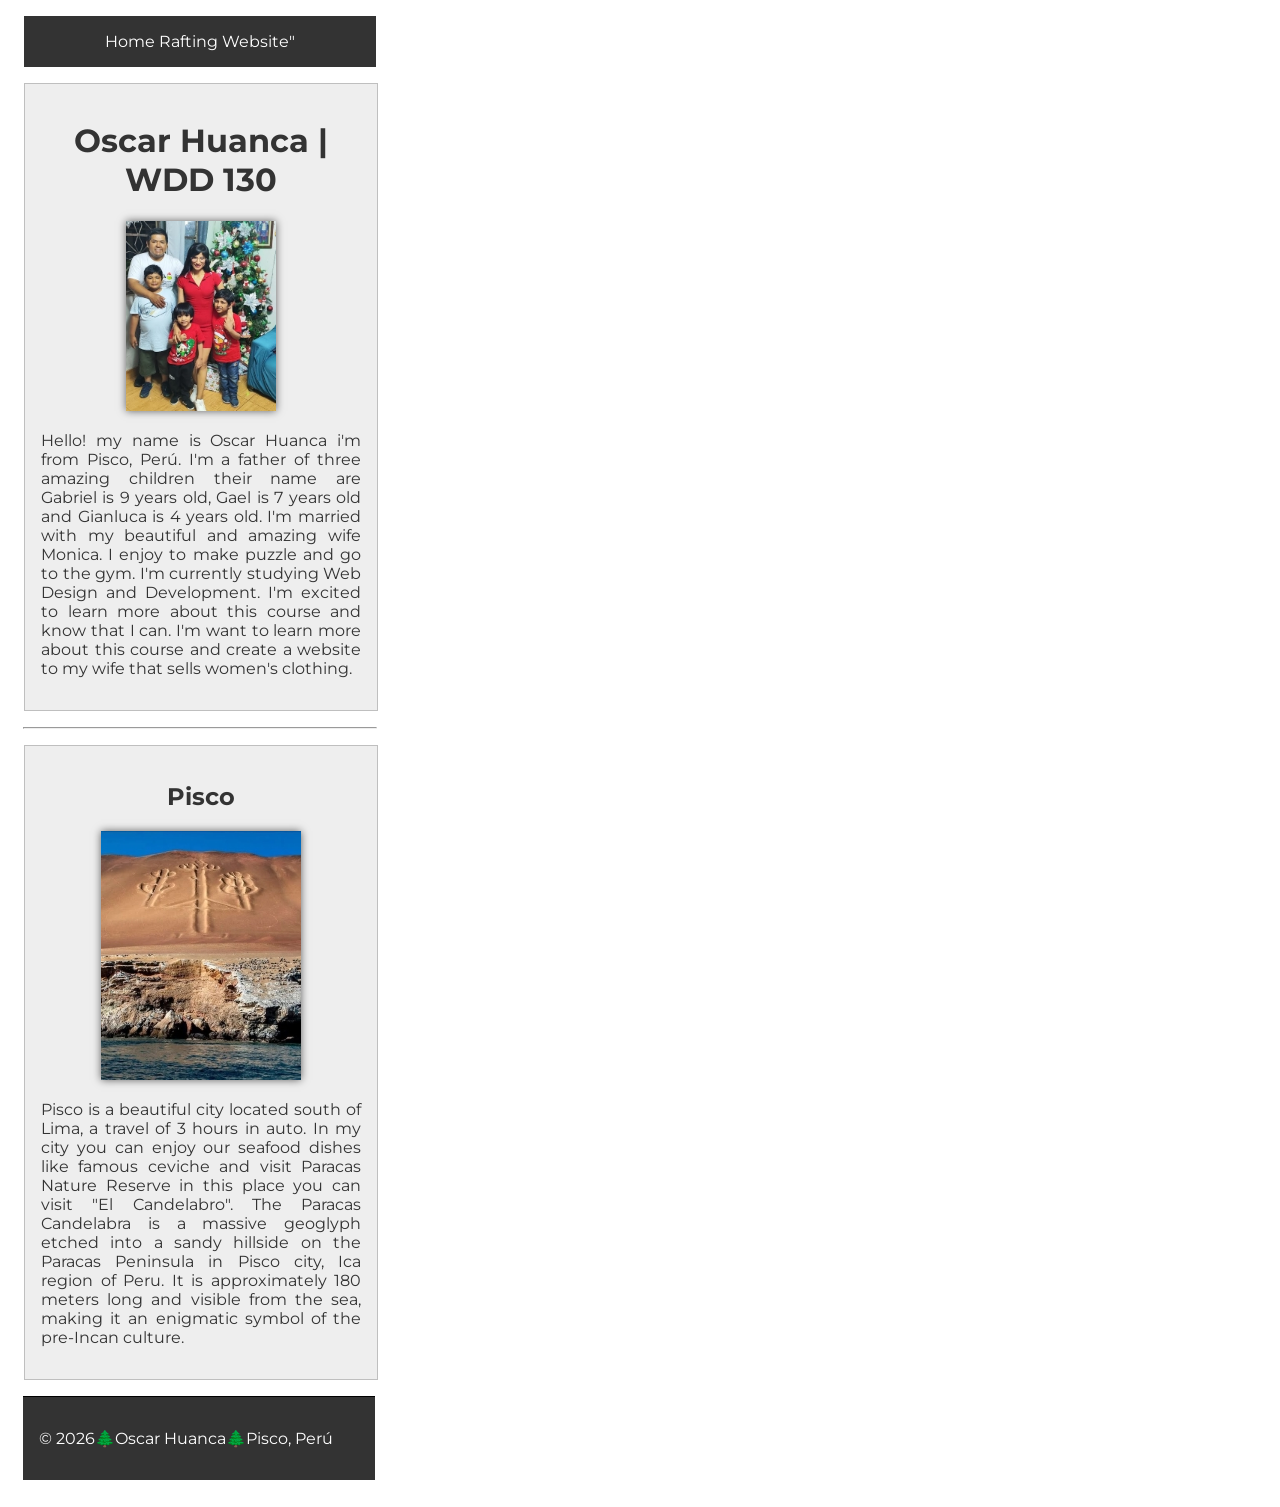
==== index.html @ 2349afa8 "modified:   index.html" ====
<!DOCTYPE html>
<html lang="en">

<head>
    <meta charset="UTF-8">
    <meta name="viewport" content="width=device-width, initial-scale=1.0">
    <meta name="description" content="Oscar Huanca, WDD130, My first Blog">
    <meta name="author" content="Oscar Huanca">
    <title>Oscar Huanca | WDD 130</title>
    <link rel="preconnect" href="https://fonts.googleapis.com">
    <link rel="preconnect" href="https://fonts.gstatic.com" crossorigin>
    <link
      href="https://fonts.googleapis.com/css2?family=Montserrat:ital,wght@0,100..900;1,100..900&display=swap"
      rel="stylesheet">
    <link rel="stylesheet" href="styles/styles.css">
</head>

<body>
    <header>
        <nav>
            <a href="#">Home</a>
            <a href="wwr/">Rafting Website"</a>
        </nav>
    </header>
    <main>
        <h1>Oscar Huanca | WDD 130</h1>
        <img src="images/profile.jpg" alt="Hola soy Oscar Huanca y mi familia">
        <p>Hello! my name is Oscar Huanca i'm from Pisco, Perú. I'm a father of three amazing
            children their name are Gabriel is 9 years old, Gael is 7 years old and Gianluca is 4
            years old. I'm married with my beautiful and amazing wife Monica. I enjoy to make puzzle
            and go to the gym. I'm currently studying Web Design and Development. I'm excited to
            learn more about this course and know that I can. I'm want to learn more about this
            course and create a website to my wife that sells women's clothing.
        </p>
    </main>
    <hr>
    <aside>
        <h2>Pisco</h2>
        <img src="images/paracas-candelabro.jpg" alt="Candelabro de Pisco">
        <p>Pisco is a beautiful city located south of Lima, a travel of 3 hours in auto. In my city
            you can enjoy our seafood dishes like famous ceviche and visit Paracas Nature Reserve in
            this place you can visit "El Candelabro". The Paracas Candelabra is a massive geoglyph
            etched into a sandy hillside on the Paracas Peninsula in Pisco city, Ica region of Peru.
            It is
            approximately 180 meters long and visible from the sea, making it an enigmatic symbol of
            the pre-Incan culture.
        </p>
    </aside>
    <footer>
        <p>© 2026🌲Oscar Huanca🌲Pisco, Perú</p>
    </footer>
    <br>
</body>

</html>
---- styles/styles.css ----
html {
    font-family: "Montserrat", sans-serif;
    font-optical-sizing: auto;
    font-weight: weight;
    font-style: normal;
}

nav,
main,
aside {
    max-width: 840px;
}

nav {
    width: 20rem;
    margin: 1rem;
    background-color: #333;
    padding: 1rem;
    color: #eee;
    text-align: center;
    display: block;
}

header a {
    transition: color 0.3s ease;
    color: #ffffff;
    text-decoration: none;
}

header a:hover {
    color: cornflowerblue;
}

main,
aside {
    width: 20rem;
    margin: 1rem;
    border: 1px solid rgb(0 0 0 / 0.2);
    padding: 1rem;
    background-color: #eee;
    color: #333;
    text-align: center;
}

main img {
    width: 150px;
    height: auto;
    box-shadow: 0 0 0.5rem rgba(0 0 0 / .6);
}

aside img {
    width: 200px;
    height: auto;
    box-shadow: 0 0 0.5rem rgba(0 0 0 / .6);
}

hr {
    width: 22rem;
    margin-left: 15px;
}

p {
    padding: 0;
    text-align: justify;
}

footer {
    width: 20rem;
    margin-top: 15px;
    margin-left: 15px;
    border-top: 1px solid #000;
    text-align: center;
    background-color: #333;
    padding: 1rem;
    color: #ffffff;
}
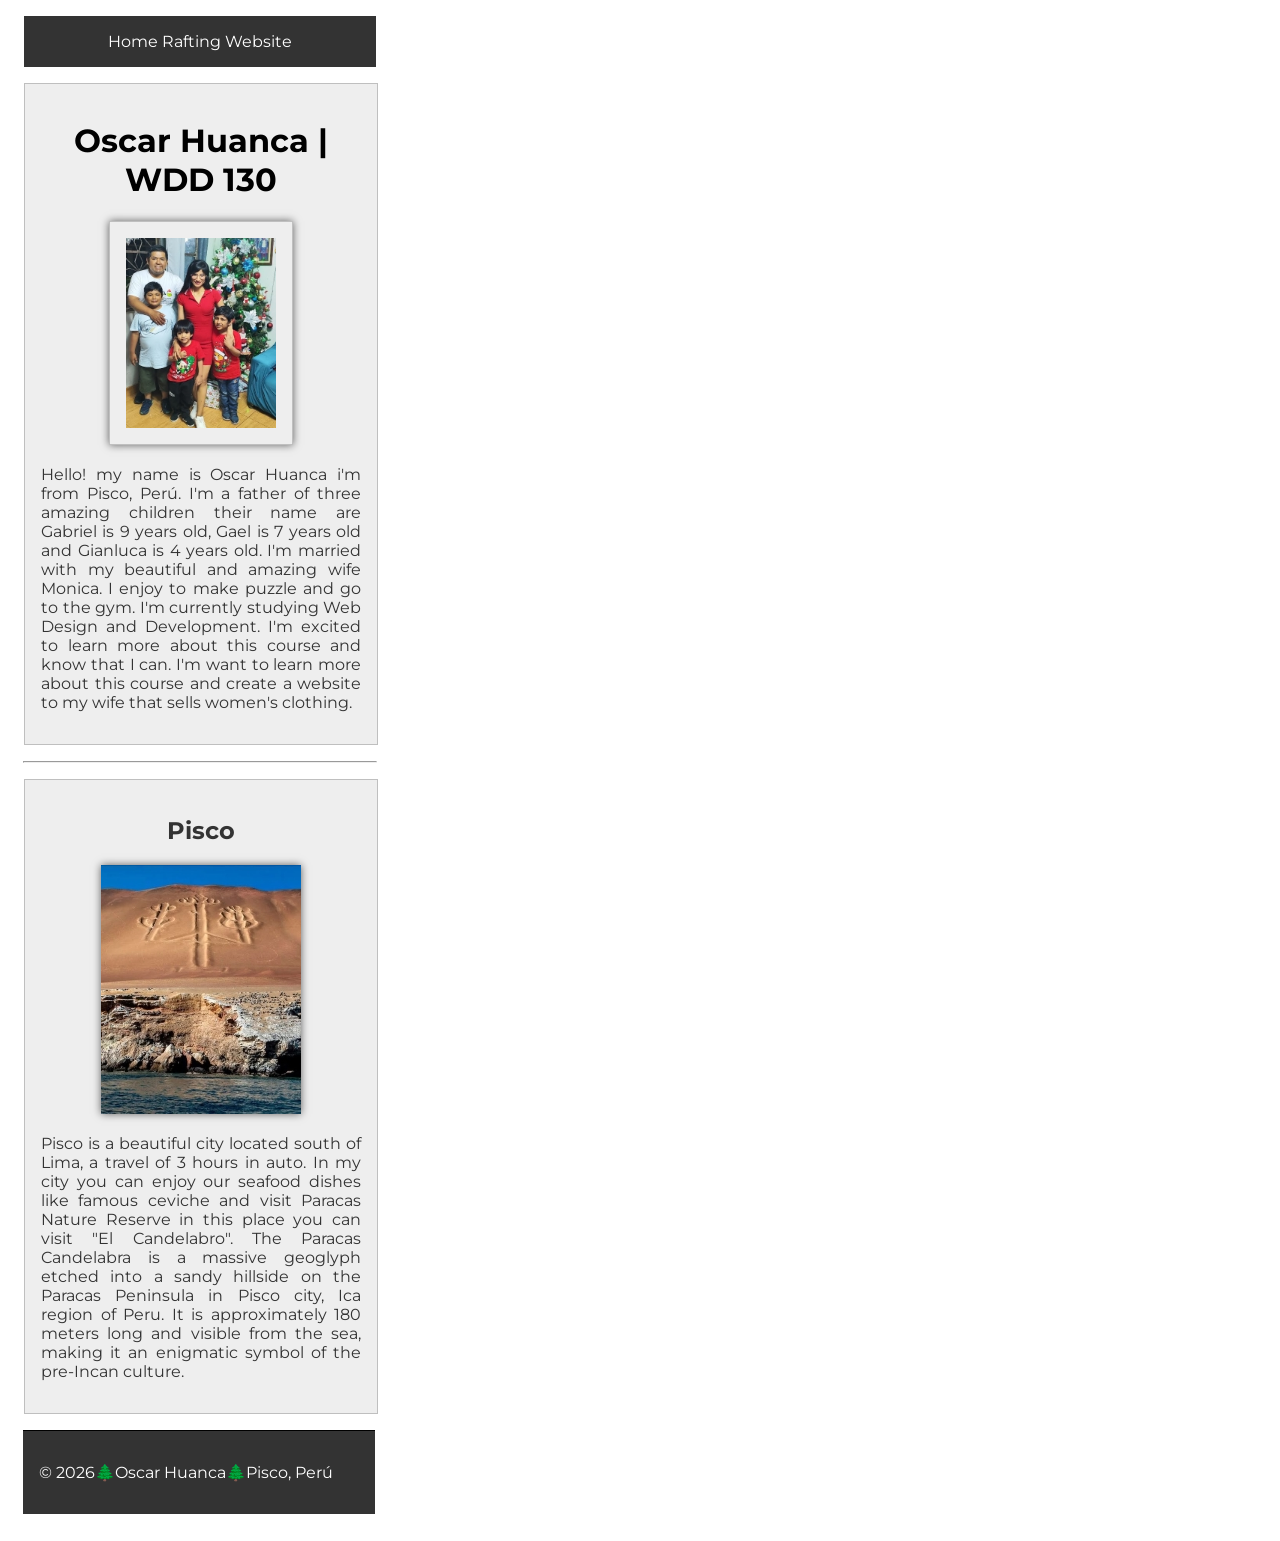
==== commit 3c732601: "modified:   index.html" ====
--- a/index.html
+++ b/index.html
@@ -19,7 +19,7 @@
     <header>
         <nav>
             <a href="#">Home</a>
-            <a href="wwr/">Rafting Website"</a>
+            <a href="wwr/">Rafting Website</a>
         </nav>
     </header>
     <main>
--- a/styles/styles.css
+++ b/styles/styles.css
@@ -5,8 +5,14 @@
     font-style: normal;
 }
 
-nav,
-main,
+nav {
+    max-width: 840px;
+}
+
+main {
+    max-width: 840px;
+}
+
 aside {
     max-width: 840px;
 }
@@ -45,6 +51,8 @@
 main img {
     width: 150px;
     height: auto;
+    border: 1px solid rgb(0 0 0 / 0.2);
+    padding: 1rem;
     box-shadow: 0 0 0.5rem rgba(0 0 0 / .6);
 }
 
@@ -52,6 +60,10 @@
     width: 200px;
     height: auto;
     box-shadow: 0 0 0.5rem rgba(0 0 0 / .6);
+}
+
+h1 {
+    color: #000;
 }
 
 hr {
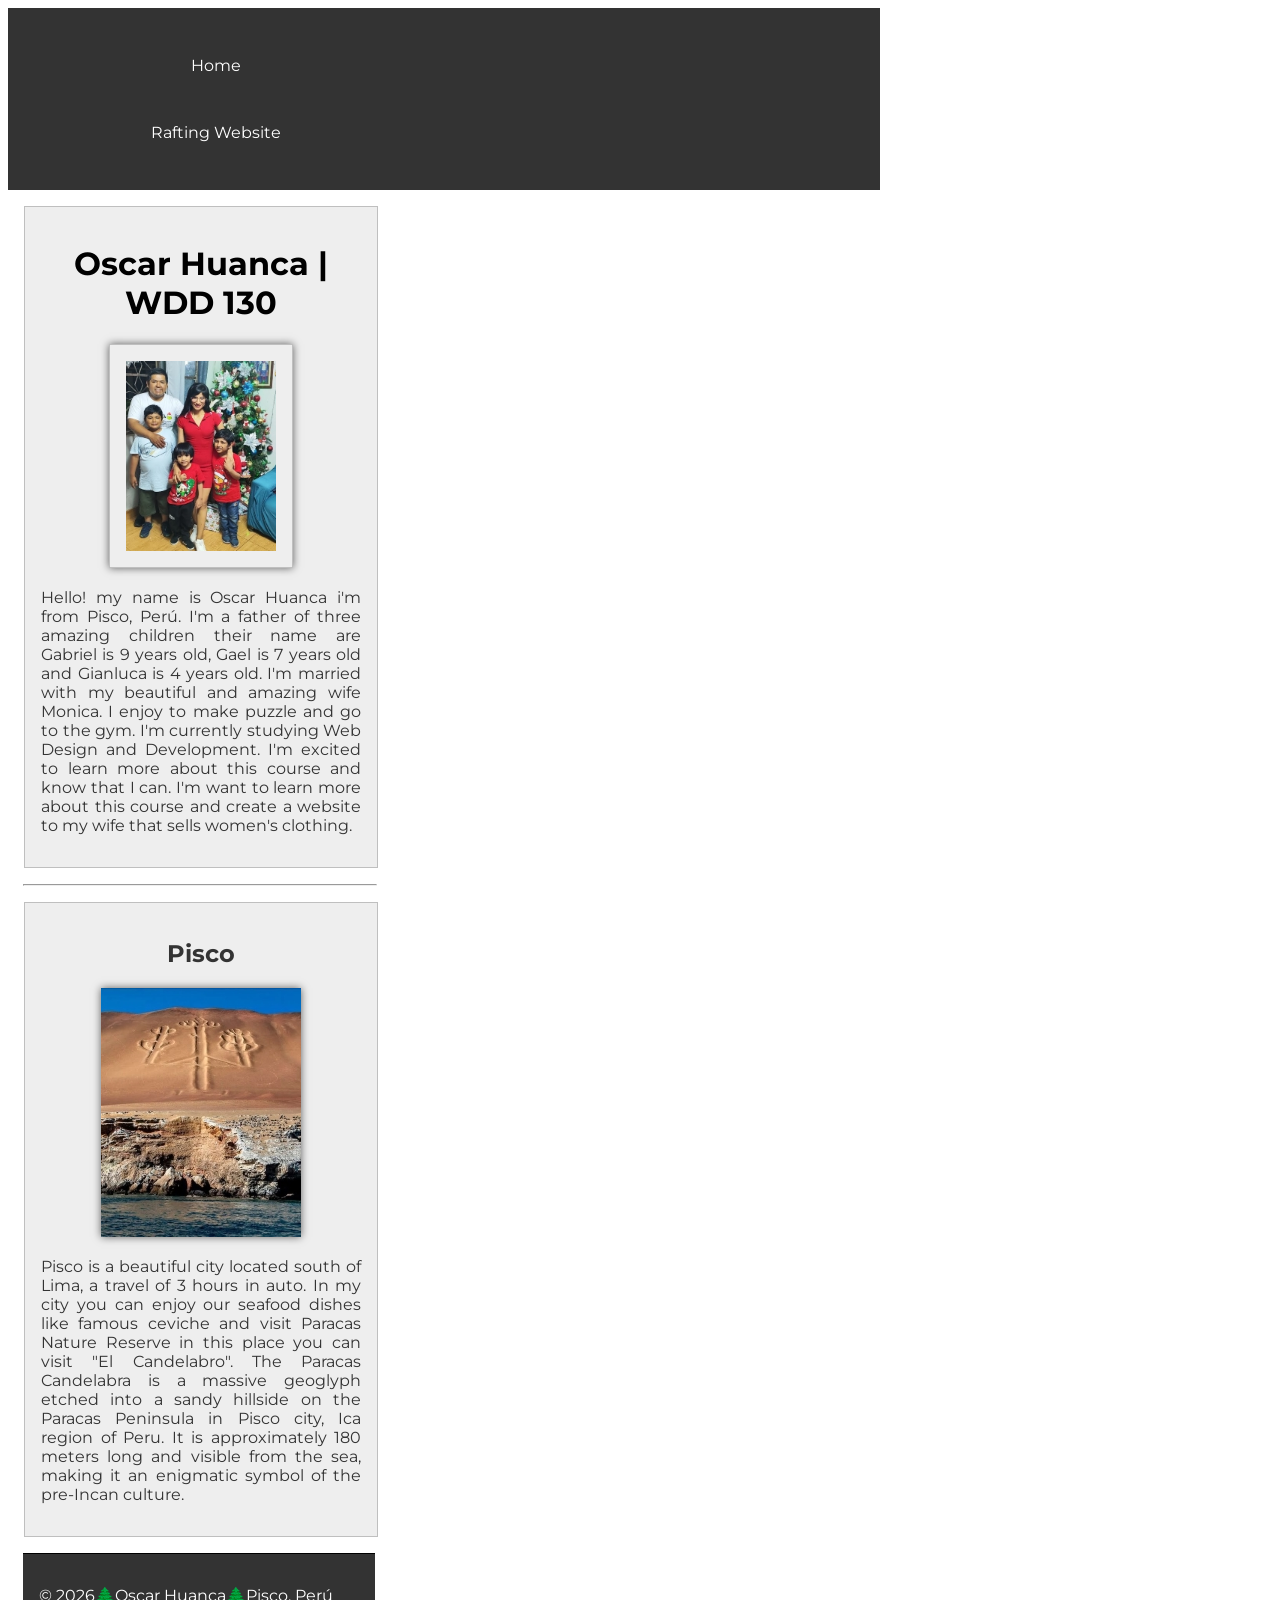
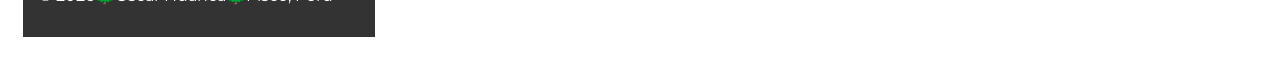
==== commit a4b5d186: "modified:   index.html 	modified:   styles/styles.css" ====
--- a/index.html
+++ b/index.html
@@ -4,7 +4,8 @@
 <head>
     <meta charset="UTF-8">
     <meta name="viewport" content="width=device-width, initial-scale=1.0">
-    <meta name="description" content="Oscar Huanca, WDD130, My first Blog">
+    <meta name="description"
+      content="Oscar Huanca, WDD130 This is My first Blog and I am going to show about who I am and places of my home, I hope enjoy it.">
     <meta name="author" content="Oscar Huanca">
     <title>Oscar Huanca | WDD 130</title>
     <link rel="preconnect" href="https://fonts.googleapis.com">
--- a/styles/styles.css
+++ b/styles/styles.css
@@ -18,6 +18,11 @@
 }
 
 nav {
+    background-color: #333;
+    padding: 1rem;
+}
+
+nav a {
     width: 20rem;
     margin: 1rem;
     background-color: #333;
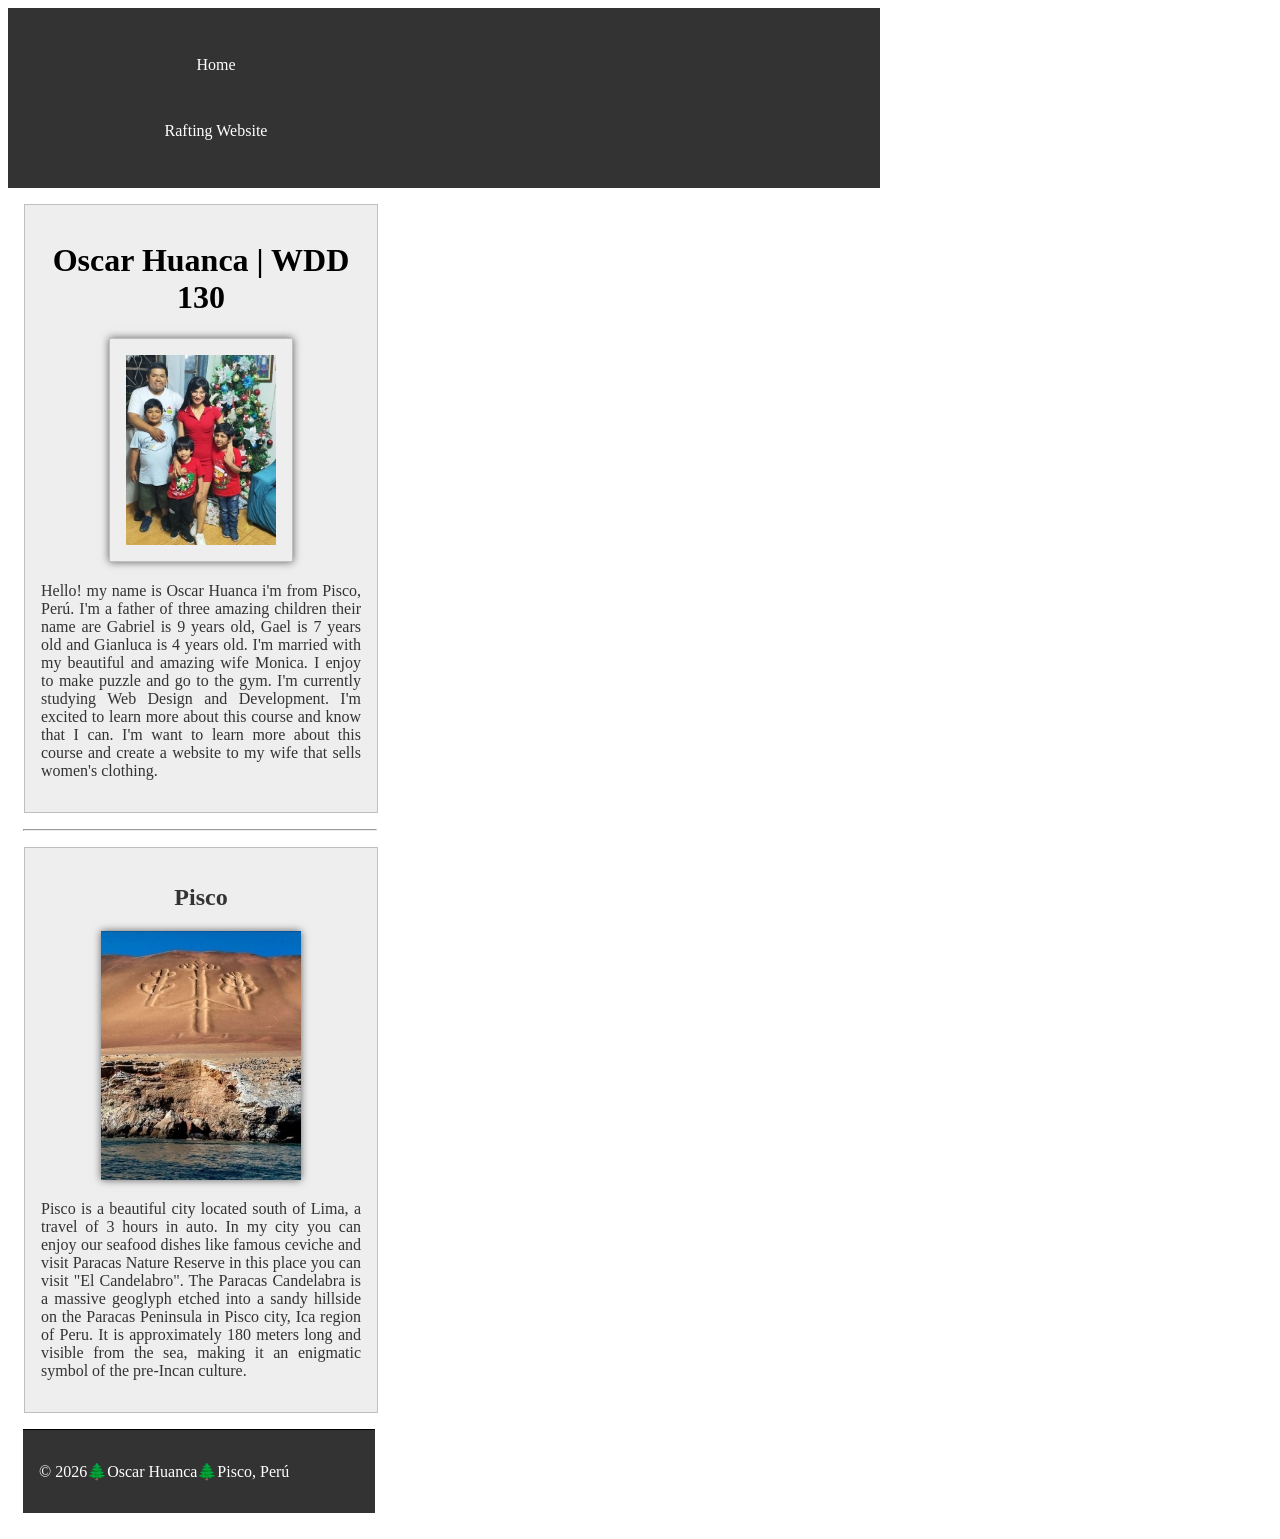
==== commit bc3c7aa6: "modified:   index.html 	modified:   styles/styles.css" ====
--- a/index.html
+++ b/index.html
@@ -8,11 +8,6 @@
       content="Oscar Huanca, WDD130 This is My first Blog and I am going to show about who I am and places of my home, I hope enjoy it.">
     <meta name="author" content="Oscar Huanca">
     <title>Oscar Huanca | WDD 130</title>
-    <link rel="preconnect" href="https://fonts.googleapis.com">
-    <link rel="preconnect" href="https://fonts.gstatic.com" crossorigin>
-    <link
-      href="https://fonts.googleapis.com/css2?family=Montserrat:ital,wght@0,100..900;1,100..900&display=swap"
-      rel="stylesheet">
     <link rel="stylesheet" href="styles/styles.css">
 </head>
 
--- a/styles/styles.css
+++ b/styles/styles.css
@@ -1,10 +1,3 @@
-html {
-    font-family: "Montserrat", sans-serif;
-    font-optical-sizing: auto;
-    font-weight: weight;
-    font-style: normal;
-}
-
 nav {
     max-width: 840px;
 }
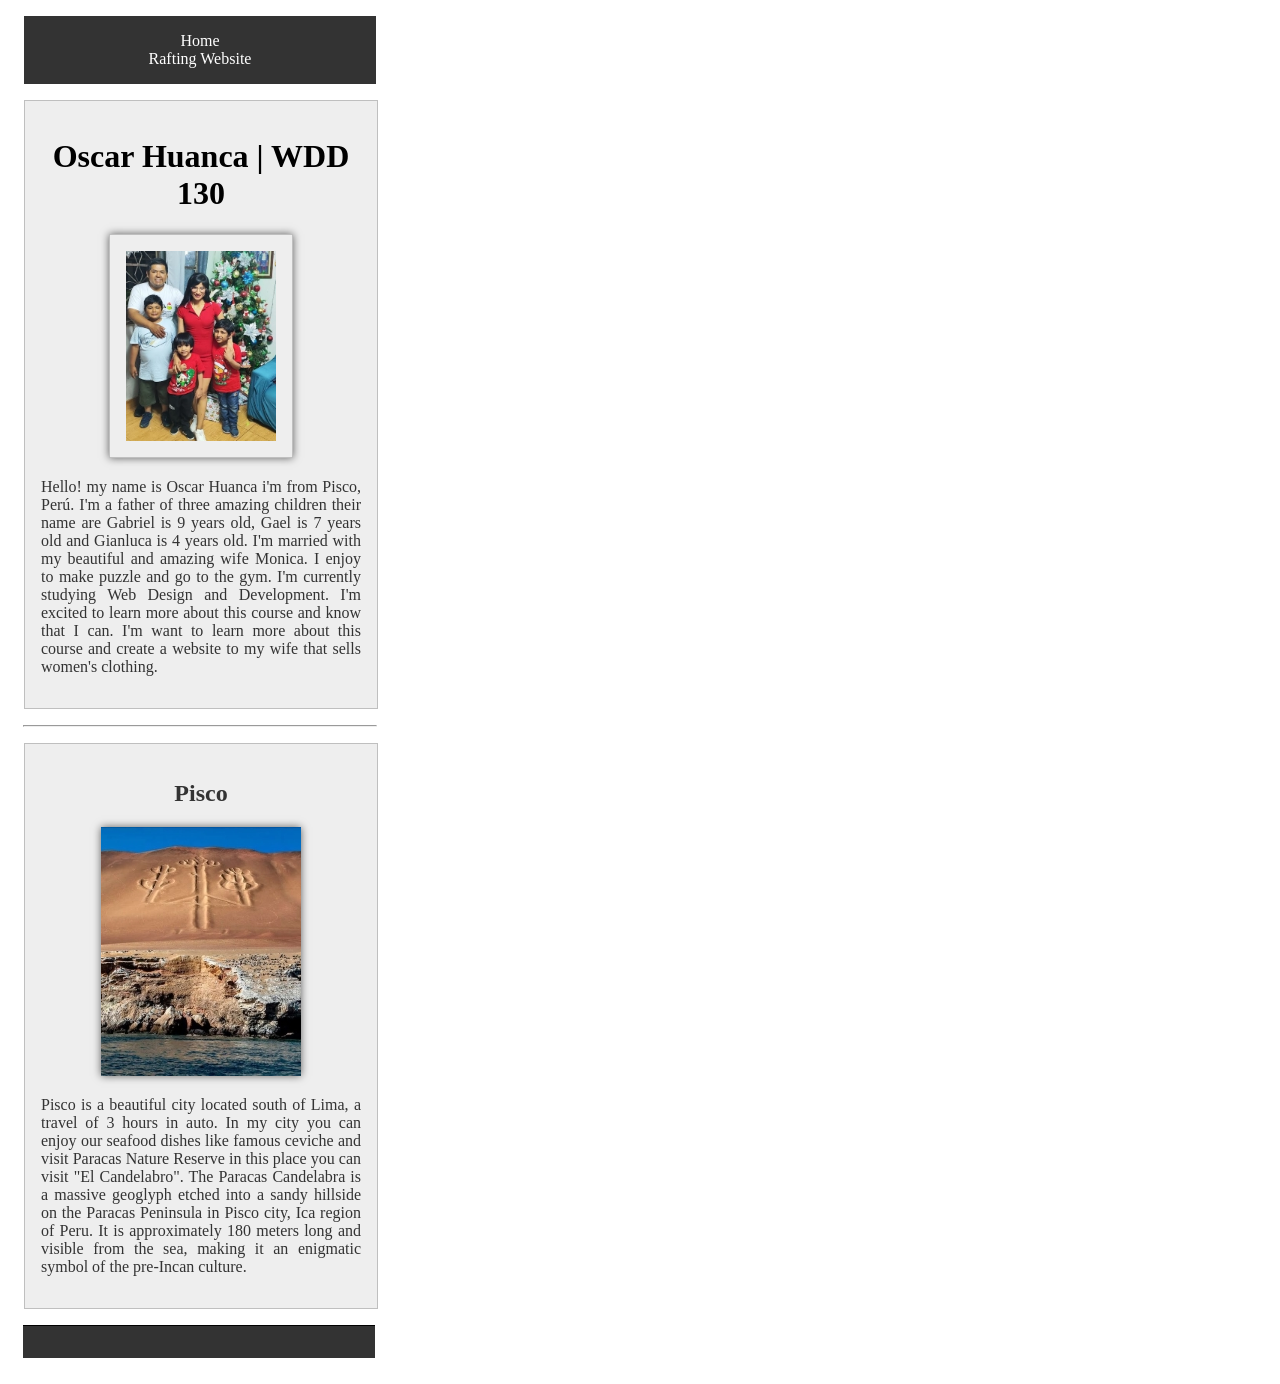
==== commit 9ca3086b: "modified:   .vscode/settings.json 	modified:   index.html 	modified:   week03/class-and-id.html 	new" ====
--- a/index.html
+++ b/index.html
@@ -43,7 +43,8 @@
         </p>
     </aside>
     <footer>
-        <p>© 2026🌲Oscar Huanca🌲Pisco, Perú</p>
+
+        <!-- <p>© 2026🌲Oscar Huanca🌲Pisco, Perú</p> -->
     </footer>
     <br>
 </body>
--- a/styles/styles.css
+++ b/styles/styles.css
@@ -11,15 +11,17 @@
 }
 
 nav {
+    width: 20rem;
+    margin: 1rem;
     background-color: #333;
     padding: 1rem;
 }
 
 nav a {
     width: 20rem;
-    margin: 1rem;
+    margin: 0rem;
     background-color: #333;
-    padding: 1rem;
+    padding: 0rem;
     color: #eee;
     text-align: center;
     display: block;
@@ -69,7 +71,12 @@
     margin-left: 15px;
 }
 
-p {
+aside p {
+    padding: 0;
+    text-align: justify;
+}
+
+main p {
     padding: 0;
     text-align: justify;
 }
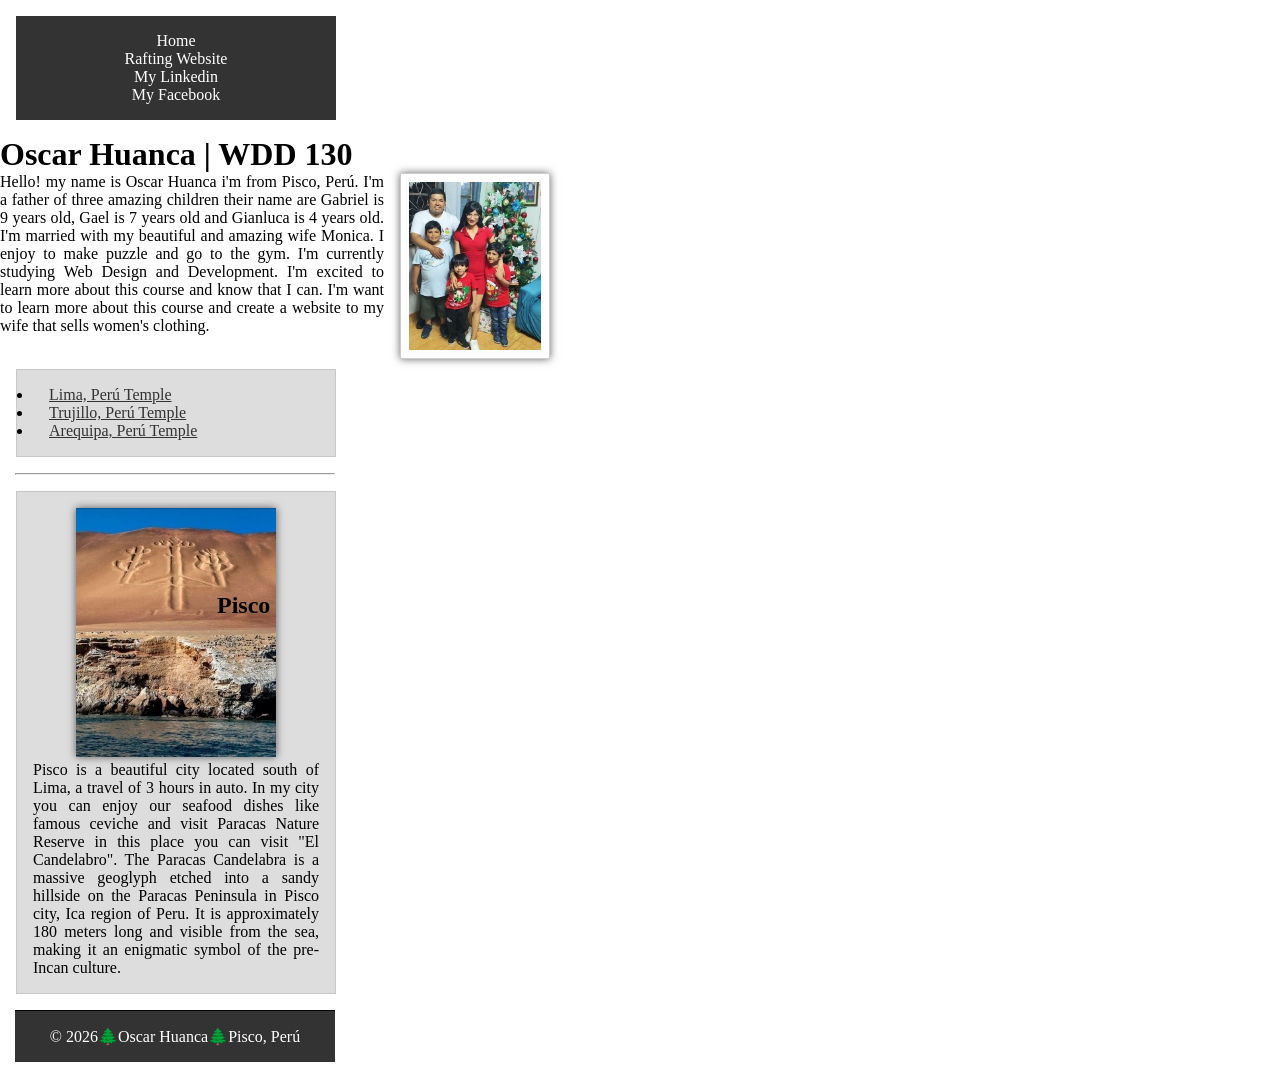
==== commit 8122b181: "modified:   index.html 	modified:   styles/styles.css" ====
--- a/index.html
+++ b/index.html
@@ -16,6 +16,8 @@
         <nav>
             <a href="#">Home</a>
             <a href="wwr/">Rafting Website</a>
+            <a href="https://www.linkedin.com/in/oscar-alejandro-huanca-maldonado-439781163/">My Linkedin</a>
+            <a href="https://www.facebook.com/oscar.alejandro.598263">My Facebook</a>
         </nav>
     </header>
     <main>
@@ -27,10 +29,15 @@
             and go to the gym. I'm currently studying Web Design and Development. I'm excited to
             learn more about this course and know that I can. I'm want to learn more about this
             course and create a website to my wife that sells women's clothing.
-        </p>
+        </p><br>
+    <ul class="box">
+        <li><a href="https://www.churchofjesuschrist.org/imgs/b800f5245ce311fb987aabd6ee6b2230b7c8b04f/full/640%2C/0/default" target="_blank">Lima, Perú Temple</a></li>
+        <li><a href="https://www.churchofjesuschrist.org/imgs/9943a99ff243f011c0533e3633cf9ecee0829628/full/640%2C/0/default" target="_blank">Trujillo, Perú Temple</a></li>
+        <li><a href="https://churchofjesuschrist.org/imgs/55f6c59ce8f9c093a9c689067f8674335de544e2/full/640%2C/0/default" target="_blank">Arequipa, Perú Temple</a></li>
+    </ul>
     </main>
     <hr>
-    <aside>
+    <aside class="box">
         <h2>Pisco</h2>
         <img src="images/paracas-candelabro.jpg" alt="Candelabro de Pisco">
         <p>Pisco is a beautiful city located south of Lima, a travel of 3 hours in auto. In my city
@@ -44,7 +51,7 @@
     </aside>
     <footer>
 
-        <!-- <p>© 2026🌲Oscar Huanca🌲Pisco, Perú</p> -->
+        <p>© 2026🌲Oscar Huanca🌲Pisco, Perú</p>
     </footer>
     <br>
 </body>
--- a/styles/styles.css
+++ b/styles/styles.css
@@ -1,3 +1,19 @@
+* {
+    margin: 0;
+    padding: 0;
+    box-sizing: border-box;
+}
+
+/* :root {
+    --principal-text-color: #ffffff;
+    --second-text-color: #333;
+    --hover-color: cornflowerblue;
+    --pad-0: 0rem;
+    --pad-1: 1rem;
+    --border: 1px solid rgb(0 0 0 / 0.2);
+    --bs: 0 0 0.5rem rgba(0 0 0 / .6);
+} */
+
 nav {
     max-width: 840px;
 }
@@ -18,11 +34,9 @@
 }
 
 nav a {
-    width: 20rem;
-    margin: 0rem;
     background-color: #333;
     padding: 0rem;
-    color: #eee;
+    color: #ffffff;
     text-align: center;
     display: block;
 }
@@ -37,7 +51,37 @@
     color: cornflowerblue;
 }
 
-main,
+main {
+    width: 550px;
+}
+
+main img {
+    width: 150px;
+    height: auto;
+    border: 1px solid rgb(0 0 0 / 0.2);
+    padding: .5rem;
+    box-shadow: 0 0 0.5rem rgba(0 0 0 / .6);
+    float: right;
+    margin: 0 0 1rem 1rem;
+}
+
+ul {
+    text-align: justify;
+    /* margin: 1rem; */
+}
+
+li a {
+    margin-left: 1rem;
+    padding: 0rem;
+    color: #333;
+    text-align: justify;
+    display: block;
+}
+
+li a:hover {
+    color: cornflowerblue;
+}
+
 aside {
     width: 20rem;
     margin: 1rem;
@@ -46,14 +90,7 @@
     background-color: #eee;
     color: #333;
     text-align: center;
-}
-
-main img {
-    width: 150px;
-    height: auto;
-    border: 1px solid rgb(0 0 0 / 0.2);
-    padding: 1rem;
-    box-shadow: 0 0 0.5rem rgba(0 0 0 / .6);
+    position: relative;
 }
 
 aside img {
@@ -62,12 +99,18 @@
     box-shadow: 0 0 0.5rem rgba(0 0 0 / .6);
 }
 
+aside h2 {
+    position: absolute;
+    top: 100px;
+    left: 200px;
+}
+
 h1 {
     color: #000;
 }
 
 hr {
-    width: 22rem;
+    width: 20rem;
     margin-left: 15px;
 }
 
@@ -90,4 +133,16 @@
     background-color: #333;
     padding: 1rem;
     color: #ffffff;
+}
+
+/* Class Selectors */
+
+.box {
+    margin-left: 15px;
+    width: 20rem;
+    margin: 1rem;
+    border: 1px solid rgb(0 0 0 / 10%);
+    padding: 1rem;
+    background-color: #ddd;
+    color: #000;
 }
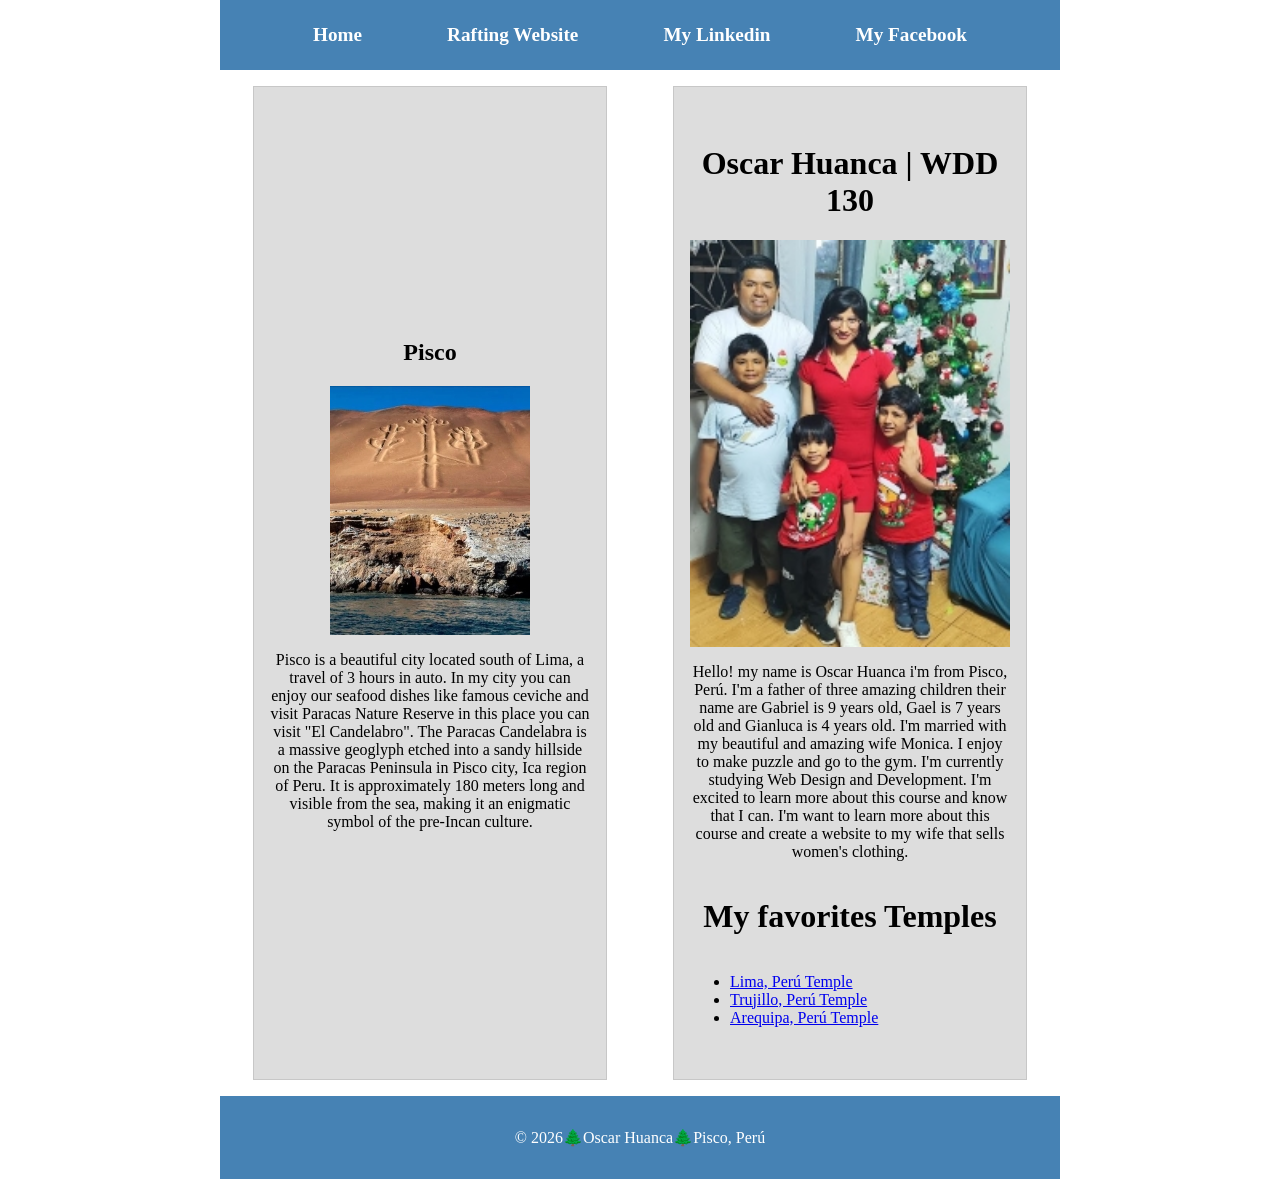
==== commit 19550809: "modified:   index.html 	modified:   styles/styles.css" ====
--- a/index.html
+++ b/index.html
@@ -20,7 +20,9 @@
             <a href="https://www.facebook.com/oscar.alejandro.598263">My Facebook</a>
         </nav>
     </header>
-    <main>
+    <div class="grid">
+    <main class="box">
+        
         <h1>Oscar Huanca | WDD 130</h1>
         <img src="images/profile.jpg" alt="Hola soy Oscar Huanca y mi familia">
         <p>Hello! my name is Oscar Huanca i'm from Pisco, Perú. I'm a father of three amazing
@@ -29,14 +31,15 @@
             and go to the gym. I'm currently studying Web Design and Development. I'm excited to
             learn more about this course and know that I can. I'm want to learn more about this
             course and create a website to my wife that sells women's clothing.
-        </p><br>
-    <ul class="box">
+        </p>
+        <h1>My favorites Temples</h1>
+    <ul>
         <li><a href="https://www.churchofjesuschrist.org/imgs/b800f5245ce311fb987aabd6ee6b2230b7c8b04f/full/640%2C/0/default" target="_blank">Lima, Perú Temple</a></li>
         <li><a href="https://www.churchofjesuschrist.org/imgs/9943a99ff243f011c0533e3633cf9ecee0829628/full/640%2C/0/default" target="_blank">Trujillo, Perú Temple</a></li>
         <li><a href="https://churchofjesuschrist.org/imgs/55f6c59ce8f9c093a9c689067f8674335de544e2/full/640%2C/0/default" target="_blank">Arequipa, Perú Temple</a></li>
     </ul>
     </main>
-    <hr>
+    
     <aside class="box">
         <h2>Pisco</h2>
         <img src="images/paracas-candelabro.jpg" alt="Candelabro de Pisco">
@@ -49,8 +52,8 @@
             the pre-Incan culture.
         </p>
     </aside>
+    </div>
     <footer>
-
         <p>© 2026🌲Oscar Huanca🌲Pisco, Perú</p>
     </footer>
     <br>
--- a/styles/styles.css
+++ b/styles/styles.css
@@ -1,10 +1,10 @@
-* {
+/* * {
     margin: 0;
     padding: 0;
     box-sizing: border-box;
 }
 
-/* :root {
+:root {
     --principal-text-color: #ffffff;
     --second-text-color: #333;
     --hover-color: cornflowerblue;
@@ -12,7 +12,7 @@
     --pad-1: 1rem;
     --border: 1px solid rgb(0 0 0 / 0.2);
     --bs: 0 0 0.5rem rgba(0 0 0 / .6);
-} */
+}
 
 nav {
     max-width: 840px;
@@ -68,7 +68,7 @@
 ul {
     text-align: justify;
     /* margin: 1rem; */
-}
+/* }
 
 li a {
     margin-left: 1rem;
@@ -137,12 +137,62 @@
 
 /* Class Selectors */
 
+
+
+header, footer, body {
+  max-width: 840px;
+  margin: 0 auto;
+  text-align: center;
+}
+
+nav, footer {
+  background-color: steelblue;
+  padding: 1rem;
+  display: flex;
+  justify-content: space-evenly;
+  align-items: center;
+}
+
+nav a {
+  display: block;
+  padding: 0.5rem;
+  text-decoration: none;
+  font-size: 1.2rem;
+  font-weight: 700;
+  color: #fff; /* shorthand for white */
+}
+
+.grid {
+  display: grid;
+  display: flex;
+  flex-direction: row-reverse; 
+  /* grid-template-rows: 100%; */
+  justify-content: space-around;
+}
+
+ul {
+    text-align: justify;
+}
+    
+aside {
+  grid-row: 1/2;
+  position: relative;
+  align-items: center;
+}
+
 .box {
-    margin-left: 15px;
+    display: flex;
+    flex-direction: column;
+    justify-content: center;
     width: 20rem;
+    height: 60rem;
     margin: 1rem;
     border: 1px solid rgb(0 0 0 / 10%);
     padding: 1rem;
     background-color: #ddd;
     color: #000;
-}+}
+
+footer {
+    color: #fff;
+}
